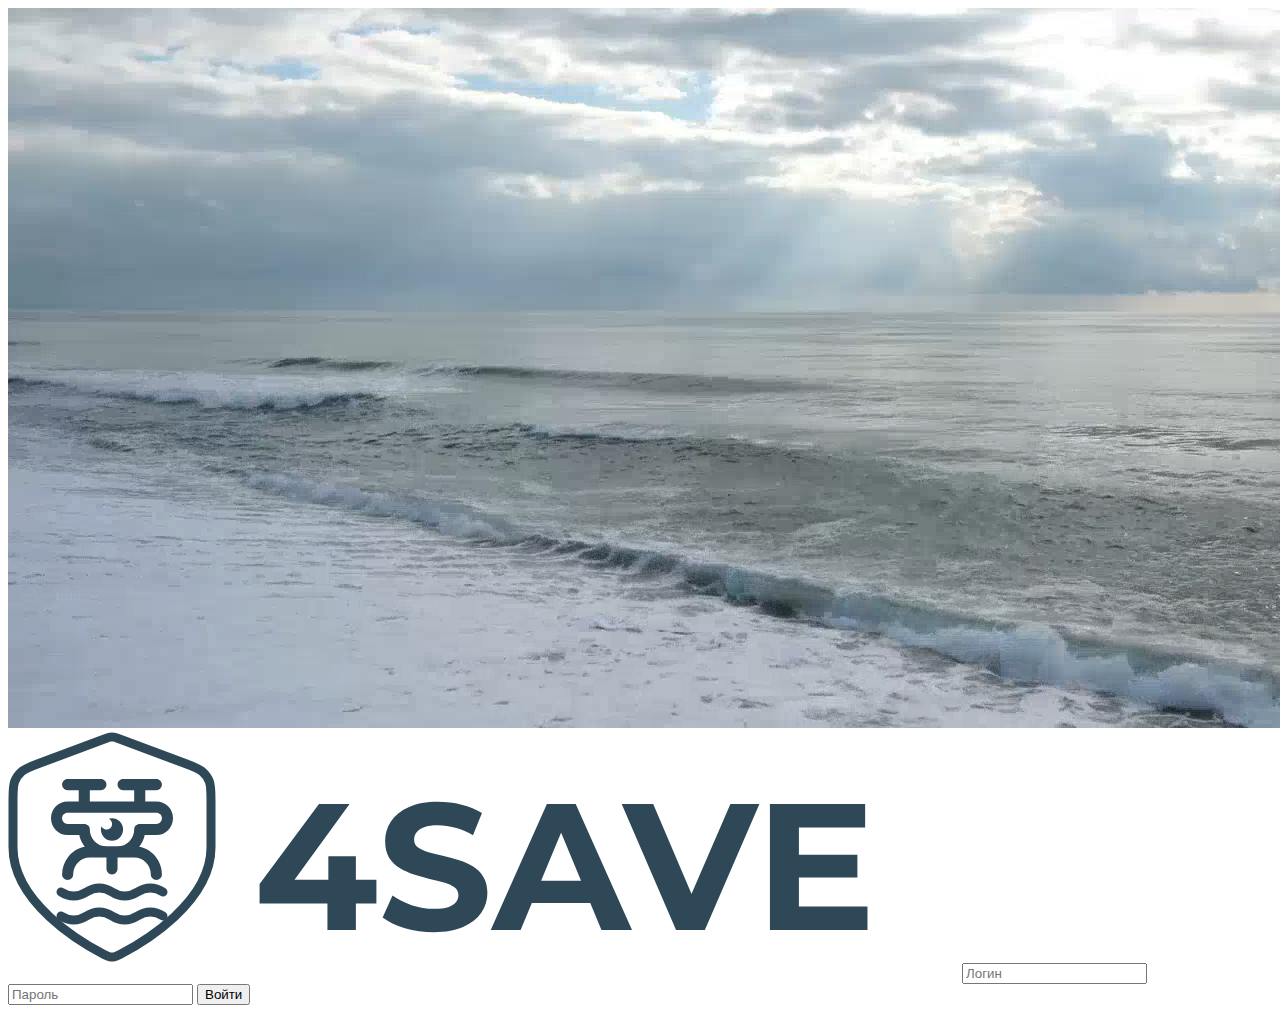
==== src/templates/index.html @ 8489becf "chenge structur" ====
<!DOCTYPE html>
<html lang="en">

<head>
    <meta charset="UTF-8">
    <meta name="viewport" content="width=device-width, initial-scale=1.0">
    <link rel="shortcut icon" href="images/favicon.svg" type="image/x-icon">
    <title>4SAVE</title>
    <link rel="preconnect" href="https://fonts.googleapis.com">
    <link rel="preconnect" href="https://fonts.gstatic.com" crossorigin>
    <link href="https://fonts.googleapis.com/css2?family=Montserrat:wght@700&display=swap" rel="stylesheet">
    <link type="text/css" rel="stylesheet" href="{{ url_for('static', path='css/style.css') }}">
</head>


<body>
    <video autoplay muted loop class="bg-video">
        <source src="../static/video/bg.mp4" type="video/mp4">
    </video>

    <form class="login">
        <img src="../static/images/tlogo.svg" alt="" class="tlogo">
        <input class="input-login" type="text" placeholder="Логин">
        <input class="input-password" type="password" placeholder="Пароль">
        <button>Войти</button>
    </form>

    <script src="../static/scripts/script.js"></script>
</body>

</html>
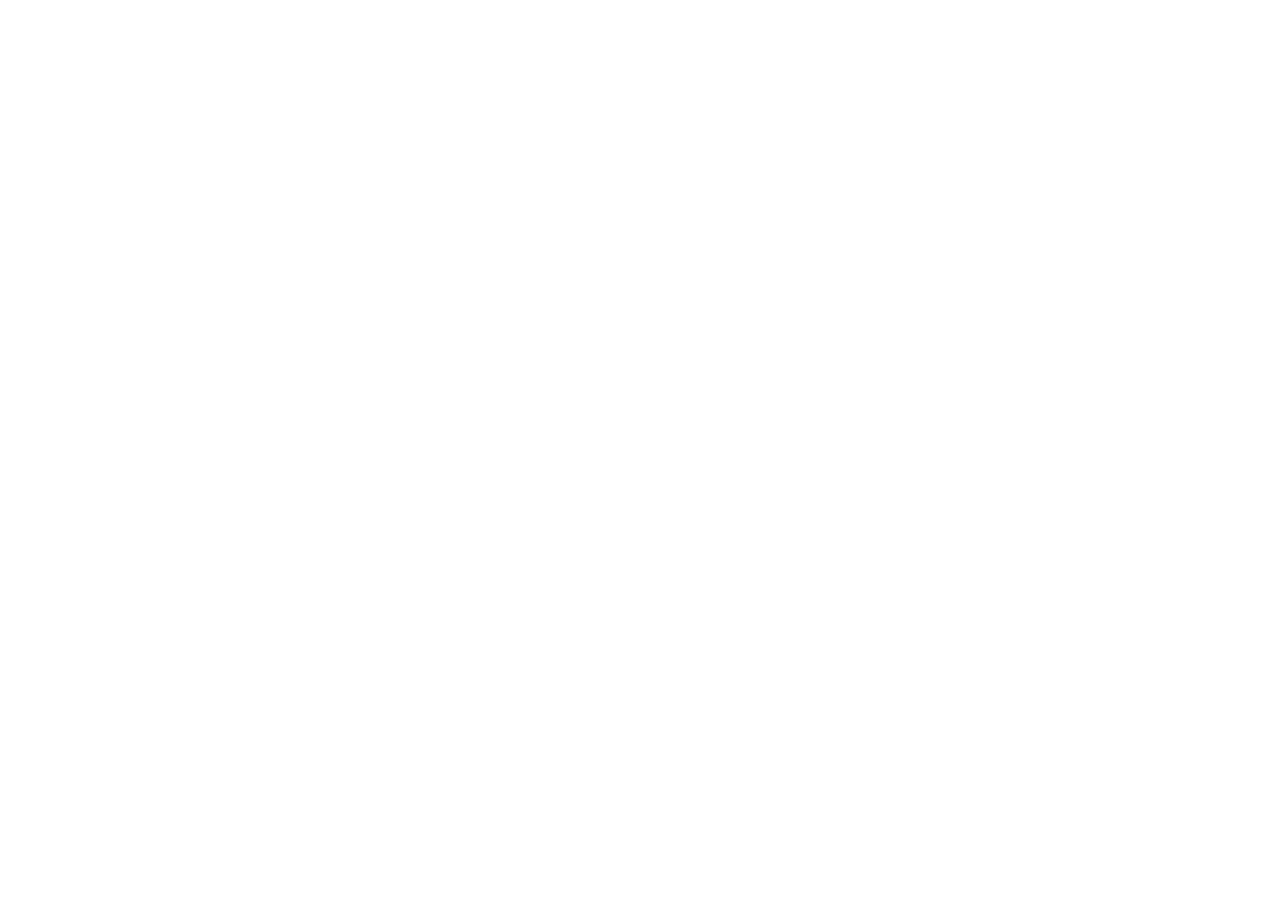
==== commit 9e584c53: "camers" ====
--- a/src/templates/index.html
+++ b/src/templates/index.html
@@ -1,31 +1,16 @@
 <!DOCTYPE html>
-<html lang="en">
+<html lang="ru">
 
 <head>
     <meta charset="UTF-8">
     <meta name="viewport" content="width=device-width, initial-scale=1.0">
-    <link rel="shortcut icon" href="images/favicon.svg" type="image/x-icon">
     <title>4SAVE</title>
-    <link rel="preconnect" href="https://fonts.googleapis.com">
-    <link rel="preconnect" href="https://fonts.gstatic.com" crossorigin>
-    <link href="https://fonts.googleapis.com/css2?family=Montserrat:wght@700&display=swap" rel="stylesheet">
-    <link type="text/css" rel="stylesheet" href="{{ url_for('static', path='css/style.css') }}">
 </head>
 
+<body>
 
-<body>
-    <video autoplay muted loop class="bg-video">
-        <source src="../static/video/bg.mp4" type="video/mp4">
-    </video>
 
-    <form class="login">
-        <img src="../static/images/tlogo.svg" alt="" class="tlogo">
-        <input class="input-login" type="text" placeholder="Логин">
-        <input class="input-password" type="password" placeholder="Пароль">
-        <button>Войти</button>
-    </form>
-
-    <script src="../static/scripts/script.js"></script>
+    <script src="{{ url_for('static', path='scripts/index.js') }}"></script>
 </body>
 
 </html>